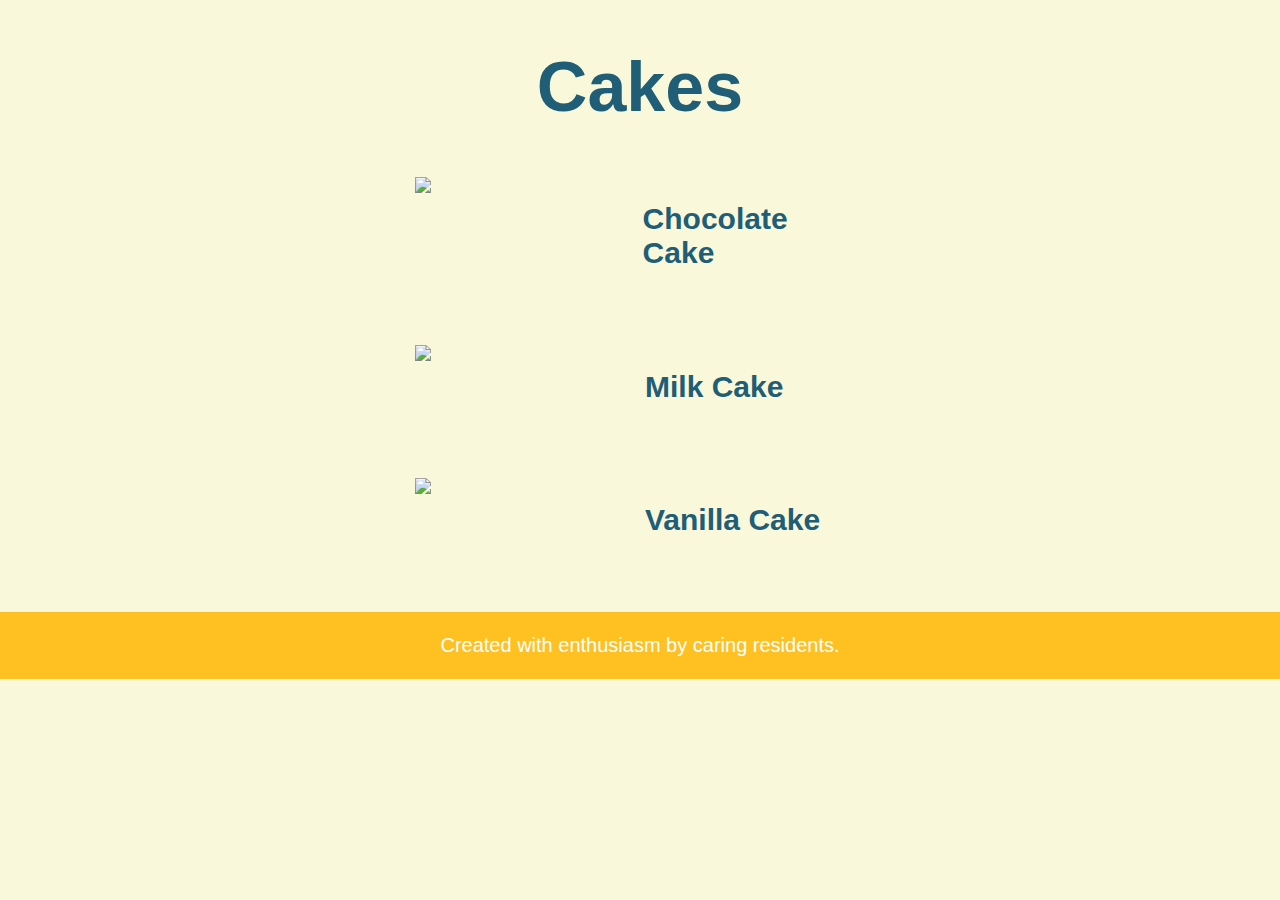
==== Cake.html @ 1edaa797 "Multiple changes" ====
<!DOCTYPE html>

<html>

  <head>

    <title> My Ampli town </title>

    <link rel="stylesheet" href="./styles.css" />

  </head>

  <body>

    <header class="primary-header">

      <h1 class="main-heading">Cakes</h1>

    </header>

    <main class="primary-main">

      <section class="store-section">

        <img class="building" src="./Chcake.jpg" />

        <div class="store-details">

          <h2 class="category-heading">Chocolate Cake</h2>


        </div>

      </section>

      <section class="store-section">

        <img class="building" src="./Mcake.jpg"/>

        <div class="store-details">

          <h2 class="category-heading">Milk Cake</h2>


        </div>

      </section>

      <section class="store-section">

        <img class="building" src="./Vcake.jpg" />

        <div class="store-details">

          <h2 class="category-heading">Vanilla Cake</h2>


        </div>

      </section>

    </main>

    <footer class="primary-footer">

      <p class="created-by">

        Created with enthusiasm by caring residents.

      </p>

    </footer>

  </body>

</html>
<!-- header https://res.cloudinary.com/dnna0ynnm/image/upload/v1537983906/townheader.svg -->

<!-- sleep https://res.cloudinary.com/dnna0ynnm/image/upload/v1537983905/townsleep.svg -->

<!-- Food https://res.cloudinary.com/dnna0ynnm/image/upload/v1537983905/townfood.svg -->

<!-- Shop https://res.cloudinary.com/dnna0ynnm/image/upload/v1537983905/townshop.svg -->
---- styles.css ----
body {

  margin: 0; /* eliminates margin spacing on body so that the footer color is able to fill the window */

  /* Sets the background for the entire page to a light yellow color */

  background-color: #FAF8DA;

  font-family: 'Open Sans', sans-serif; /* Font from Google Fonts */

}

/* begin header styling */

.primary-header {

  text-align: center; /* This will center the main heading and the main image */

}

.main-heading {

  font-size: 70px;

  color: #205D76;

}

.town-preview {

  width: 650px;

}

/* end header styling */

/* begin main styling */

.store-section {

  display: flex; /* Makes the content witin this element flexible */

  display: -webkit-flex; /* vendor prefix */

  margin: 50px auto; /* Adds spacing at top of all sections and then centers them */

  width: 450px; /* approximate width of each section */

}

.building {

  width: 200px;

}

.store-details { /* This is the div that contains the text */

  margin-left: 30px;

}

.category-heading {

  color: #205D76;

  font-size: 30px;

}

.store-list {

  padding-left: 15px;

  color: #FFC122; /* this will make sure the bullet points turn dark yellow! */

}

.store-name {

  margin-bottom: 10px; /* adds a bit of space at the bottom of each list item */

}

.store-link {

  color: #EA6E2F;

  font-size: 20px;

}

/* end main styling */

/* begin footer styling */

.primary-footer {

  padding: 2px;

  background-color: #FFC122;

  text-align: center;

}

.created-by {

  color: #FFFFFF;

  font-size: 20px;

}

/* end footer styling */
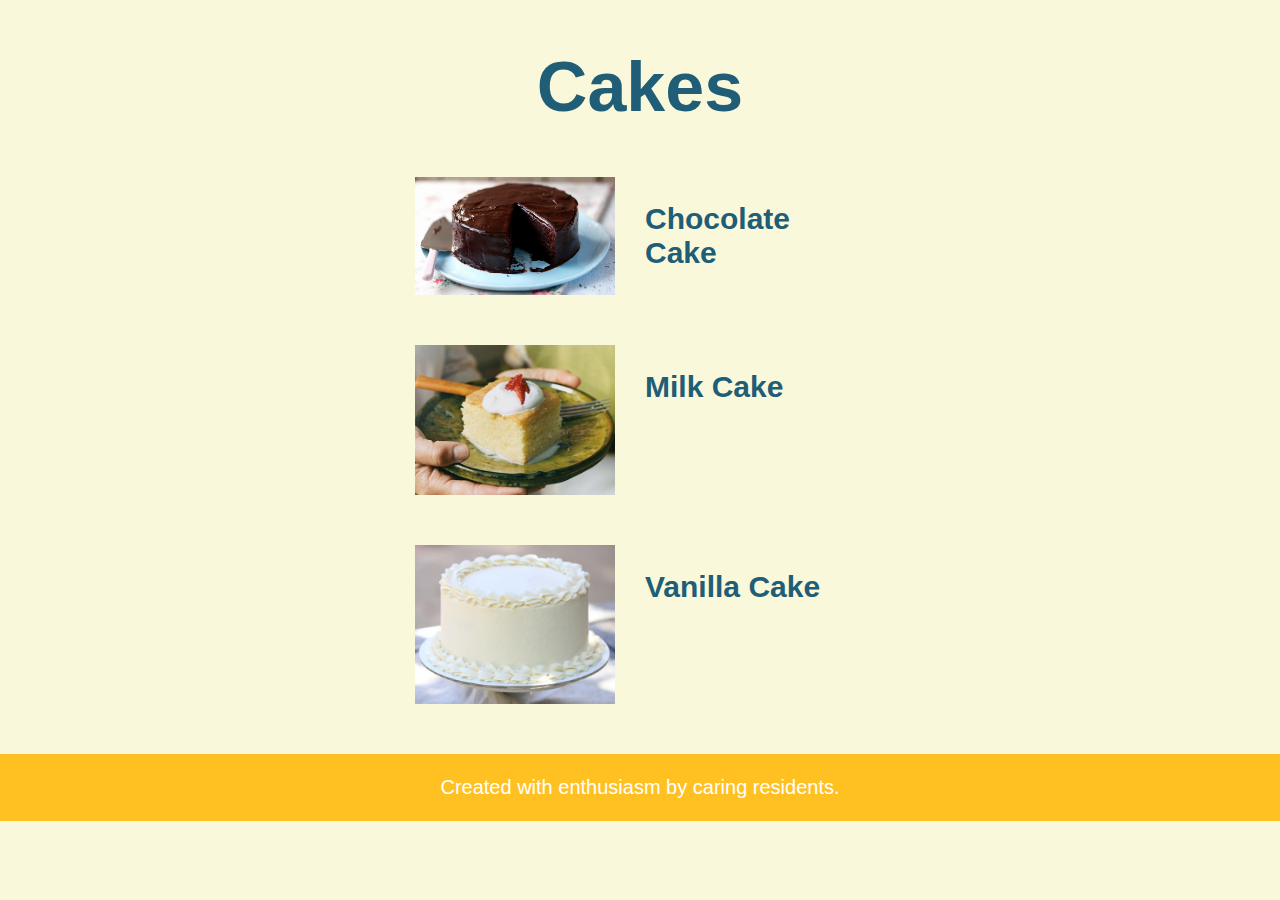
==== commit 42b181ba: "Update Cake.html" ====
--- a/Cake.html
+++ b/Cake.html
@@ -23,7 +23,7 @@
 
       <section class="store-section">
 
-        <img class="building" src="./Chcake.jpg" />
+        <img class="building" src="./images/Chcake.jpg" />
 
         <div class="store-details">
 
@@ -36,7 +36,7 @@
 
       <section class="store-section">
 
-        <img class="building" src="./Mcake.jpg"/>
+        <img class="building" src="./images/Mcake.jpg"/>
 
         <div class="store-details">
 
@@ -49,7 +49,7 @@
 
       <section class="store-section">
 
-        <img class="building" src="./Vcake.jpg" />
+        <img class="building" src="./images/Vcake.jpg" />
 
         <div class="store-details">
 
